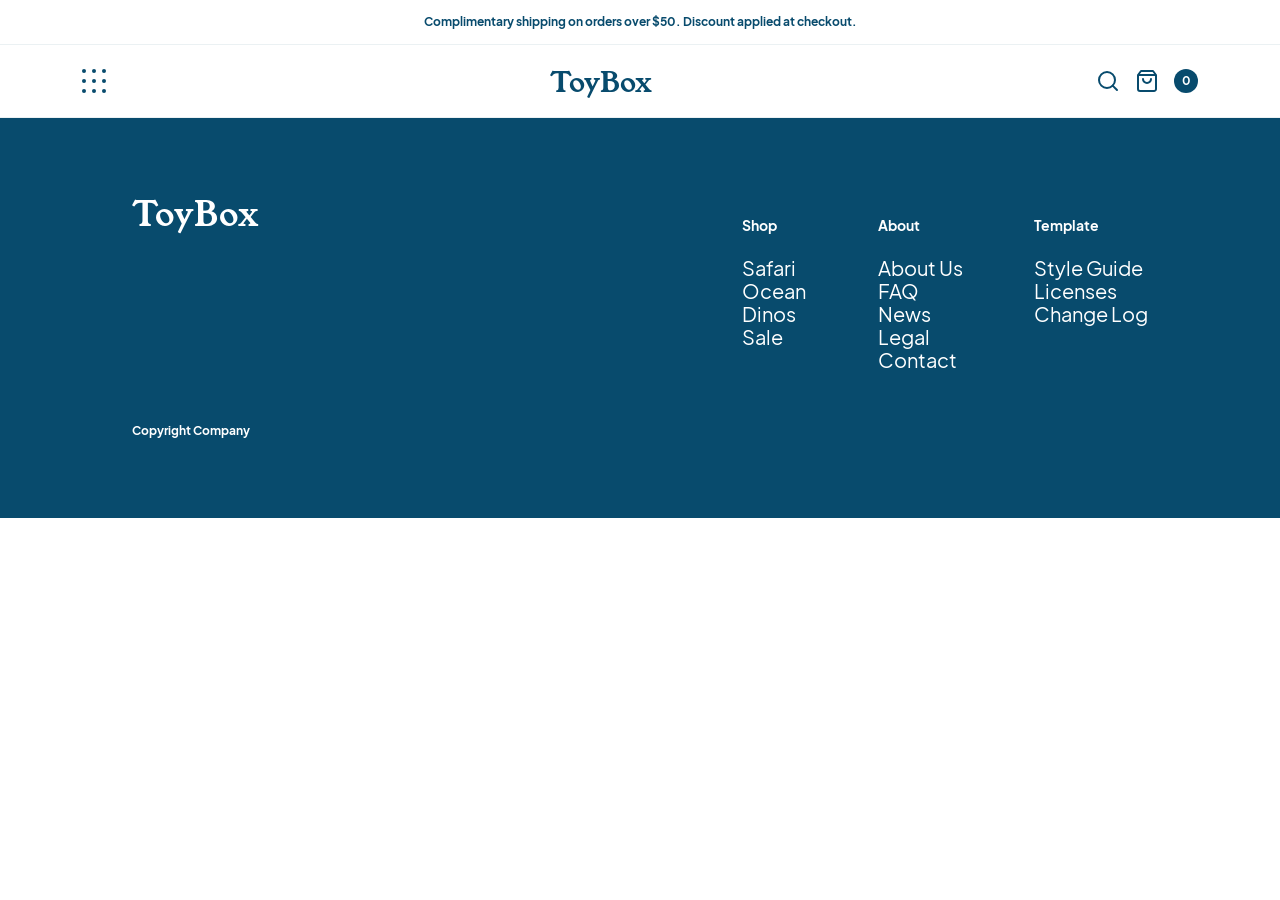
==== contact.html @ a92936cc "contact.html file added" ====
<!DOCTYPE html>
<html lang="en">
<head>
    <meta charset="UTF-8">
    <meta http-equiv="X-UA-Compatible" content="IE=edge">
    <meta name="viewport" content="width=device-width, initial-scale=1.0">
    <link rel="stylesheet" href="./styles/styles.css">
    <!-- link to font awesome social icons -->
    <title>Contact</title>
</head>
<body>

    <!-- skip link -->
	<a href="#mainContent" class="skip-link">Skip to main content.</a>

	<!-- announcements bar -->
	<div class="announcements">
		<div class="wrapper">
			<p class="smallCopy">Complimentary shipping on orders over $50. Discount applied at checkout.</p>
		</div>
	</div>

	<!-- navigation bar -->
	<nav class="navBar">
		<div class="wrapper">
			<!-- slide out menu -->
			<input type="checkbox" id="openSideMenu">
			<label for="openSideMenu">
				<img src="./assets/menu-button.svg" alt="menu button">
			</label>

			<!-- slide out nav content -->
			<div class="slideOutNav">
				<button class="menuClose">x</button>

				<!-- menu content -->
				<nav>
					<ul>
						<li><a href="#">Shop</a></li>
						<li><a href="#">About</a></li>
						<li><a href="#">FAQ</a></li>
						<li><a href="#">News</a></li>
						<li><a href="./contact.html">Contact</a></li>
					</ul>
				</nav>
			</div>

			<!-- navBar, Logo -->
			<a href="#home" class="logo">
				<h1>ToyBox</h1>
			</a>

			<div class="searchCart">
			<!-- search, cart -->
				<button class="menuIcons">
					<img src="./assets/search.svg" alt="search icon">
				</button>
			
				<a href="#" class="bag">
				<img src="./assets/shop-bag.svg" alt="shop icon"></a>

				<div class="counter">
					<p class="smallCopy">0</p>
				</div>
			</div>
		</div>
	</nav>

<main>
		<!-- footer -->
		<footer id="footer" class="footer">
			<div class="wrapper">
				<div class="footerFlexContainer">
					<!-- logo -->
					<a href="#" class="footerLogo">
						<h4>ToyBox</h4>
					</a>
					
					<!-- footer nav container -->
					<div class="footerNav">
						<nav>
							<ul class="footerShop">
								<li>
									<h5>Shop</h5>
								</li>
								<li>
									<a href="#">Safari</a>
								</li>
								<li>
									<a href="#">Ocean</a>
								</li>
								<li>
									<a href="#">Dinos</a>
								</li>
								<li>
									<a href="#">Sale</a>
								</li>
							</ul> <!-- end of footer shop list -->

							<ul class="footerAbout">
								<li>
									<h5>About</h5>
								</li>
								<li>
									<a href="#">About Us</a>
								</li>
								<li>
									<a href="#">FAQ</a>
								</li>
								<li>
									<a href="#">News</a>
								</li>
								<li>
									<a href="#">Legal</a>
								</li>
								<li>
									<a href="./contact.html">Contact</a>
								</li>
							</ul> <!-- end of footer about list -->

							<ul class="footerTemp">
								<li>
									<h5>Template</h5>
								</li>
								<li>
									<a href="#">Style Guide</a>
								</li>
								<li>
									<a href="#">Licenses</a>
								</li>
								<li>
									<a href="#">Change Log</a>
								</li>
							</ul> <!-- end of footer template list -->
						</nav>
					</div> <!-- end footerNav -->
					
				</div> <!-- end footer flex container -->


				<!-- social icons and copyright container -->
				<div class="social"> <!-- social icon container -->
					<a href="#">
						<i class="fab fa-twitter" aria-hidden="true"></i>
						<span class="sr-only"></span> <!-- aria and span for accessibility / screen readers! -->
					</a>
					<a href="#">
						<i class="fab fa-pinterest" aria-hidden="true"></i>
						<span class="sr-only"></span>
					</a>
					<a href="#">
						<i class="fab fa-instagram" aria-hidden="true"></i>
						<span class="sr-only"></span>
					</a>	
					<a href="#">
						<i class="fab fa-facebook" aria-hidden="true"></i>
						<span class="sr-only"></span>
					</a>
				</div> <!-- end of social container -->

				<!-- copyright container -->
				<div class="copyright"> 
					<p class="smallCopy">Copyright Company</p>
				</div>

			</div> <!-- end of wrapper -->
		</footer>
	</main>


</body>
</html>
---- styles/styles.css ----
html {
  line-height: 1.15;
  -ms-text-size-adjust: 100%;
  -webkit-text-size-adjust: 100%;
}

body {
  margin: 0;
}

article, aside, footer, header, nav, section {
  display: block;
}

h1 {
  font-size: 2em;
  margin: 0.67em 0;
}

figcaption, figure, main {
  display: block;
}

figure {
  margin: 1em 40px;
}

hr {
  -webkit-box-sizing: content-box;
          box-sizing: content-box;
  height: 0;
  overflow: visible;
}

pre {
  font-family: monospace, monospace;
  font-size: 1em;
}

a {
  background-color: transparent;
  -webkit-text-decoration-skip: objects;
}

abbr[title] {
  border-bottom: none;
  text-decoration: underline;
  -webkit-text-decoration: underline dotted;
          text-decoration: underline dotted;
}

b, strong {
  font-weight: inherit;
}

b, strong {
  font-weight: bolder;
}

code, kbd, samp {
  font-family: monospace, monospace;
  font-size: 1em;
}

dfn {
  font-style: italic;
}

mark {
  background-color: #ff0;
  color: #000;
}

small {
  font-size: 80%;
}

sub, sup {
  font-size: 75%;
  line-height: 0;
  position: relative;
  vertical-align: baseline;
}

sub {
  bottom: -0.25em;
}

sup {
  top: -0.5em;
}

audio, video {
  display: inline-block;
}

audio:not([controls]) {
  display: none;
  height: 0;
}

img {
  border-style: none;
}

svg:not(:root) {
  overflow: hidden;
}

button, input, optgroup, select, textarea {
  font-family: sans-serif;
  font-size: 100%;
  line-height: 1.15;
  margin: 0;
}

button, input {
  overflow: visible;
}

button, select {
  text-transform: none;
}

button, html [type=button], [type=reset], [type=submit] {
  -webkit-appearance: button;
}

button::-moz-focus-inner, [type=button]::-moz-focus-inner, [type=reset]::-moz-focus-inner, [type=submit]::-moz-focus-inner {
  border-style: none;
  padding: 0;
}

button:-moz-focusring, [type=button]:-moz-focusring, [type=reset]:-moz-focusring, [type=submit]:-moz-focusring {
  outline: 1px dotted ButtonText;
}

fieldset {
  padding: 0.35em 0.75em 0.625em;
}

legend {
  -webkit-box-sizing: border-box;
          box-sizing: border-box;
  color: inherit;
  display: table;
  max-width: 100%;
  padding: 0;
  white-space: normal;
}

progress {
  display: inline-block;
  vertical-align: baseline;
}

textarea {
  overflow: auto;
}

[type=checkbox], [type=radio] {
  -webkit-box-sizing: border-box;
          box-sizing: border-box;
  padding: 0;
}

[type=number]::-webkit-inner-spin-button, [type=number]::-webkit-outer-spin-button {
  height: auto;
}

[type=search] {
  -webkit-appearance: textfield;
  outline-offset: -2px;
}

[type=search]::-webkit-search-cancel-button, [type=search]::-webkit-search-decoration {
  -webkit-appearance: none;
}

::-webkit-file-upload-button {
  -webkit-appearance: button;
  font: inherit;
}

details, menu {
  display: block;
}

summary {
  display: list-item;
}

canvas {
  display: inline-block;
}

template {
  display: none;
}

[hidden] {
  display: none;
}

html {
  -webkit-box-sizing: border-box;
          box-sizing: border-box;
}

*, *:before, *:after {
  -webkit-box-sizing: inherit;
          box-sizing: inherit;
}

.sr-only {
  position: absolute;
  width: 1px;
  height: 1px;
  margin: -1px;
  border: 0;
  padding: 0;
  white-space: nowrap;
  -webkit-clip-path: inset(100%);
          clip-path: inset(100%);
  clip: rect(0 0 0 0);
  overflow: hidden;
}

@font-face {
  font-family: "Jakarta Sans";
  src: url("../fonts/PlusJakarta_Sans-2.5/webfonts/PlusJakartaSans-Regular.woff"), url("../fonts/PlusJakarta_Sans-2.5/static/PlusJakartaSans-Regular.ttf"), url("../fonts/PlusJakarta_Sans-2.5/webfonts/PlusJakartaSans-Regular.woff2");
  font-weight: normal;
}
/* importing Jakarta Sans font in bold */
@font-face {
  font-family: "Jakarta Sans";
  src: url("../fonts/PlusJakarta_Sans-2.5/webfonts/PlusJakartaSans-Bold.woff"), url("../fonts/PlusJakarta_Sans-2.5/webfonts/PlusJakartaSans-Bold.woff2"), url("../fonts/PlusJakarta_Sans-2.5/static/PlusJakartaSans-Bold.ttf");
  font-weight: bold;
}
@font-face {
  font-family: "Young Serif";
  src: url("../fonts/youngserif/YoungSerif-Regular.otf");
}
html {
  font-size: 125%;
}

body {
  font-family: "Jakarta Sans";
  font-weight: normal;
  color: #084b6d;
}

h1, h2, h3, h4, blockquote {
  font-family: "Young Serif";
  font-weight: normal;
  color: #084b6d;
  margin: 0;
}

h1 {
  font-size: 1.4rem;
}

h2 {
  font-size: 2rem;
}

h3 {
  font-size: 2.7rem;
}

h4 {
  font-size: 1.7rem;
}

h5 {
  font-size: 0.7rem;
}

ul, li, a, input {
  margin: 0;
  padding: 0;
}

ul {
  list-style: none;
}

a {
  text-decoration: none;
  color: inherit;
}

.smallCopy {
  font-size: 0.6rem;
  font-weight: bold;
  margin: 0;
  line-height: 1.2rem;
}

button {
  background-color: transparent;
  border: none;
  padding: 0;
  cursor: pointer;
}

img {
  max-width: 100%;
  display: block;
}

.wrapper {
  max-width: 1260px;
  width: 90%;
  margin: 0 auto;
}

section {
  margin-bottom: 90px;
}

.button {
  padding: 18px 36px;
  border: 2px solid #084b6d;
  font-size: 0.8rem;
  font-weight: bold;
  text-align: center;
  -webkit-transition: 0.3s;
  transition: 0.3s;
}

.shopButton, .aboutButton {
  color: #084b6d;
  background-color: transparent;
}
.shopButton:hover, .shopButton:focus, .aboutButton:hover, .aboutButton:focus {
  background-color: #084b6d;
  color: #fff;
}

.skip-link {
  position: absolute;
  left: -1000px;
  top: 5px;
  background-color: #fff;
  color: black;
  z-index: 10;
}
.skip-link:focus {
  left: 0;
}

.announcements {
  text-align: center;
  padding: 10px 0;
}

.navBar {
  position: sticky;
  top: 0;
  padding: 20px;
  border-top: 1px solid rgba(8, 75, 109, 0.08);
  border-bottom: 1px solid rgba(8, 75, 109, 0.08);
  background-color: #fff;
  z-index: 10;
}
.navBar .wrapper {
  display: -webkit-box;
  display: -ms-flexbox;
  display: flex;
  -webkit-box-pack: justify;
      -ms-flex-pack: justify;
          justify-content: space-between;
  -webkit-box-align: center;
      -ms-flex-align: center;
          align-items: center;
}
.navBar input[type=checkbox] {
  opacity: 0;
  position: absolute;
}
.navBar input[type=checkbox]:checked ~ .slideOutNav {
  left: 0;
}

.searchCart {
  display: -webkit-box;
  display: -ms-flexbox;
  display: flex;
}
.searchCart .menuIcons, .searchCart .bag {
  margin-right: 15px;
}
.searchCart .menuIcons {
  background-color: transparent;
  border: none;
}
.searchCart .bag {
  display: -webkit-box;
  display: -ms-flexbox;
  display: flex;
}
.searchCart .counter {
  display: -webkit-box;
  display: -ms-flexbox;
  display: flex;
  -webkit-box-align: center;
      -ms-flex-align: center;
          align-items: center;
}
.searchCart .counter p {
  width: 24px;
  height: 24px;
  background: #084b6d;
  border-radius: 50%;
  color: #fff;
  text-align: center;
}

.slideOutNav {
  background-color: #084b6d;
  position: fixed;
  top: 0;
  left: -506px;
  height: 100vh;
  width: 100%;
  max-width: 506px;
  color: #fff;
  font-family: "Young Serif";
  padding: 35px 50px;
  -webkit-transition: 0.75s;
  transition: 0.75s;
}
.slideOutNav a {
  font-size: 1.6rem;
  font-family: "Young Serif";
  line-height: 2.5rem;
  color: white;
  -webkit-transition: 0.3s;
  transition: 0.3s;
}
.slideOutNav a:hover, .slideOutNav a:focus {
  color: rgba(255, 255, 255, 0.5);
}

.menuClose {
  color: #fff;
  font-size: 1.2rem;
  text-align: right;
  display: block;
  width: 100%;
  border: none;
}

header {
  background-color: #f8fbf3;
}

header .wrapper {
  display: -webkit-box;
  display: -ms-flexbox;
  display: flex;
  width: 100%;
  margin: 0;
  -webkit-box-pack: justify;
      -ms-flex-pack: justify;
          justify-content: space-between;
  -webkit-box-align: center;
      -ms-flex-align: center;
          align-items: center;
}

.headerImgContainer {
  width: 48%;
}

.textContainer {
  width: 48%;
}

.categoryList {
  display: -webkit-box;
  display: -ms-flexbox;
  display: flex;
  -ms-flex-wrap: wrap;
      flex-wrap: wrap;
  -webkit-box-pack: center;
      -ms-flex-pack: center;
          justify-content: center;
}
.categoryList .itemOne {
  background-color: #ffd698;
}
.categoryList .itemTwo {
  background-color: #f4fcff;
}
.categoryList .itemThree {
  background-color: #f8fbf3;
}
.categoryList .itemFour {
  background-color: #fff5f5;
}
.categoryList .items {
  border-radius: 10%;
  width: calc(45% - 50px);
  margin: 50px 25px 25px;
  padding: 40px;
  text-align: center;
  -webkit-transition: 0.3s;
  transition: 0.3s;
}
.categoryList .items img {
  border-radius: 10%;
  margin-bottom: 15px;
}
.categoryList .items:hover {
  -webkit-transform: scale(0.9);
          transform: scale(0.9);
}

.play {
  background-image: url(../assets/background-image.jpg);
  background-size: cover;
  background-position: center;
  min-height: 90vh;
}
.play .wrapper {
  display: -webkit-box;
  display: -ms-flexbox;
  display: flex;
  -webkit-box-pack: center;
      -ms-flex-pack: center;
          justify-content: center;
  -webkit-box-align: center;
      -ms-flex-align: center;
          align-items: center;
  min-height: 90vh;
}
.play .playContent {
  width: 60%;
  border: 24px solid #f4fcff;
  background-color: #fff;
  padding: 60px;
  text-align: center;
}

footer {
  background: #084b6d;
  color: #fff;
  padding: 75px;
}

.footerLogo h4 {
  color: #fff;
}

.footerFlexContainer {
  display: -webkit-box;
  display: -ms-flexbox;
  display: flex;
  -webkit-box-pack: justify;
      -ms-flex-pack: justify;
          justify-content: space-between;
}

.footerNav {
  width: 40%;
}
.footerNav nav {
  display: -webkit-box;
  display: -ms-flexbox;
  display: flex;
  -webkit-box-pack: justify;
      -ms-flex-pack: justify;
          justify-content: space-between;
}

.social {
  display: -webkit-box;
  display: -ms-flexbox;
  display: flex;
  -webkit-box-pack: justify;
      -ms-flex-pack: justify;
          justify-content: space-between;
  margin-top: 25px;
}
.social i {
  margin: 0 15px;
}

@media (max-width: 1000px) {
  .categoryList .items {
    padding: 25px;
  }

  .footerFlexContainer {
    -webkit-box-orient: vertical;
    -webkit-box-direction: normal;
        -ms-flex-direction: column;
            flex-direction: column;
    -webkit-box-align: center;
        -ms-flex-align: center;
            align-items: center;
  }
  .footerFlexContainer .footerNav {
    width: 100%;
  }
}
@media (max-width: 800px) {
  header .wrapper {
    -webkit-box-orient: vertical;
    -webkit-box-direction: normal;
        -ms-flex-direction: column;
            flex-direction: column;
  }
  header .wrapper .headerImgContainer {
    width: 100%;
  }
  header .wrapper img {
    max-height: 350px;
    -o-object-fit: cover;
       object-fit: cover;
    width: 100%;
  }

  .categoryList .items {
    padding: 15px;
    margin: 20px 15px;
  }

  .playContent {
    width: 100%;
    padding: 15px;
  }
}
@media (max-width: 500px) {
  .categoryList .items {
    width: 100%;
    margin: 10px;
  }

  .play .wrapper .playContent {
    padding: 10px 10px 15px;
  }

  .footerNav nav {
    -webkit-box-orient: vertical;
    -webkit-box-direction: normal;
        -ms-flex-direction: column;
            flex-direction: column;
    -webkit-box-align: center;
        -ms-flex-align: center;
            align-items: center;
  }

  .social {
    -webkit-box-orient: vertical;
    -webkit-box-direction: normal;
        -ms-flex-direction: column;
            flex-direction: column;
    -webkit-box-align: center;
        -ms-flex-align: center;
            align-items: center;
  }
}
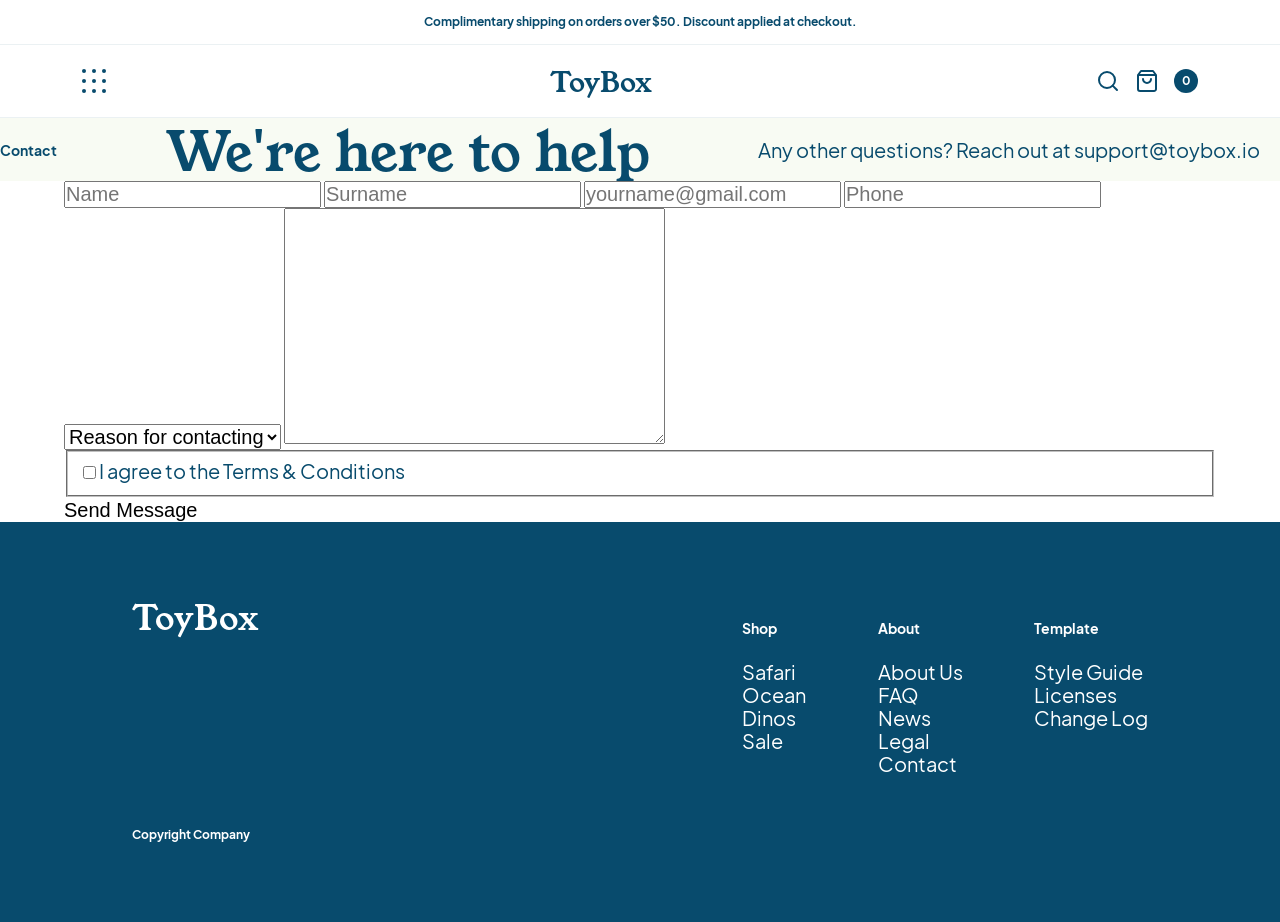
==== commit 9fb41461: "set up contact form" ====
--- a/contact.html
+++ b/contact.html
@@ -10,17 +10,17 @@
 </head>
 <body>
 
-    <!-- skip link -->
+<!-- skip link -->
 	<a href="#mainContent" class="skip-link">Skip to main content.</a>
 
-	<!-- announcements bar -->
+<!-- announcements bar -->
 	<div class="announcements">
 		<div class="wrapper">
 			<p class="smallCopy">Complimentary shipping on orders over $50. Discount applied at checkout.</p>
 		</div>
 	</div>
 
-	<!-- navigation bar -->
+<!-- navigation bar -->
 	<nav class="navBar">
 		<div class="wrapper">
 			<!-- slide out menu -->
@@ -66,13 +66,59 @@
 		</div>
 	</nav>
 
-<main>
-		<!-- footer -->
+<!-- header -->
+    <header class="contactHeader">
+        <div class="wrapper">
+            <h5>Contact</h5>
+            <h3>We're here to help</h3>
+            <p>Any other questions? Reach out at <a href="mailto:support@toybox.io">support@toybox.io</a></p>
+        </div>
+    </header>
+
+<!-- main section -->
+    <main class="contact" id="mainContent">
+        <div class="wrapper">
+            <form action="">
+
+                <label for="name" class="sr-only">Name:</label>
+                <input type="text" id="name" placeholder="Name">
+
+                <label for="surname" class="sr-only">Surname:</label>
+                <input type="text" id="surname" placeholder="Surname">
+
+                <label for="email" class="sr-only">Email:</label>
+                <input type="email" id="email" placeholder="yourname@gmail.com">
+
+                <label for="phone" class="sr-only">Phone:</label>
+                <input type="tel" id="phone" placeholder="Phone">
+
+                <select name="reason" id="reason">
+                    <option value="placeholder" disabled selected>Reason for contacting</option>
+                    <option value="refund">Refund request</option>
+                    <option value="status">Order status updates</option>
+                    <option value="praise">Praise!</option>
+                    <option value="complaint">General concerns</option>
+                </select>
+
+                <label for="message" class="sr-only">Message for me:</label>
+                <textarea id="message" cols="30" rows="10"></textarea>
+
+                <fieldset>
+                    <input type="checkbox" id="terms">
+                    <label for="terms">I agree to the Terms & Conditions</label>
+                </fieldset>
+
+                <button type="submit">Send Message</button>
+            </form>
+        </div>
+    </main>
+
+<!-- footer -->
 		<footer id="footer" class="footer">
 			<div class="wrapper">
 				<div class="footerFlexContainer">
 					<!-- logo -->
-					<a href="#" class="footerLogo">
+					<a href="./index.html" class="footerLogo">
 						<h4>ToyBox</h4>
 					</a>
 					
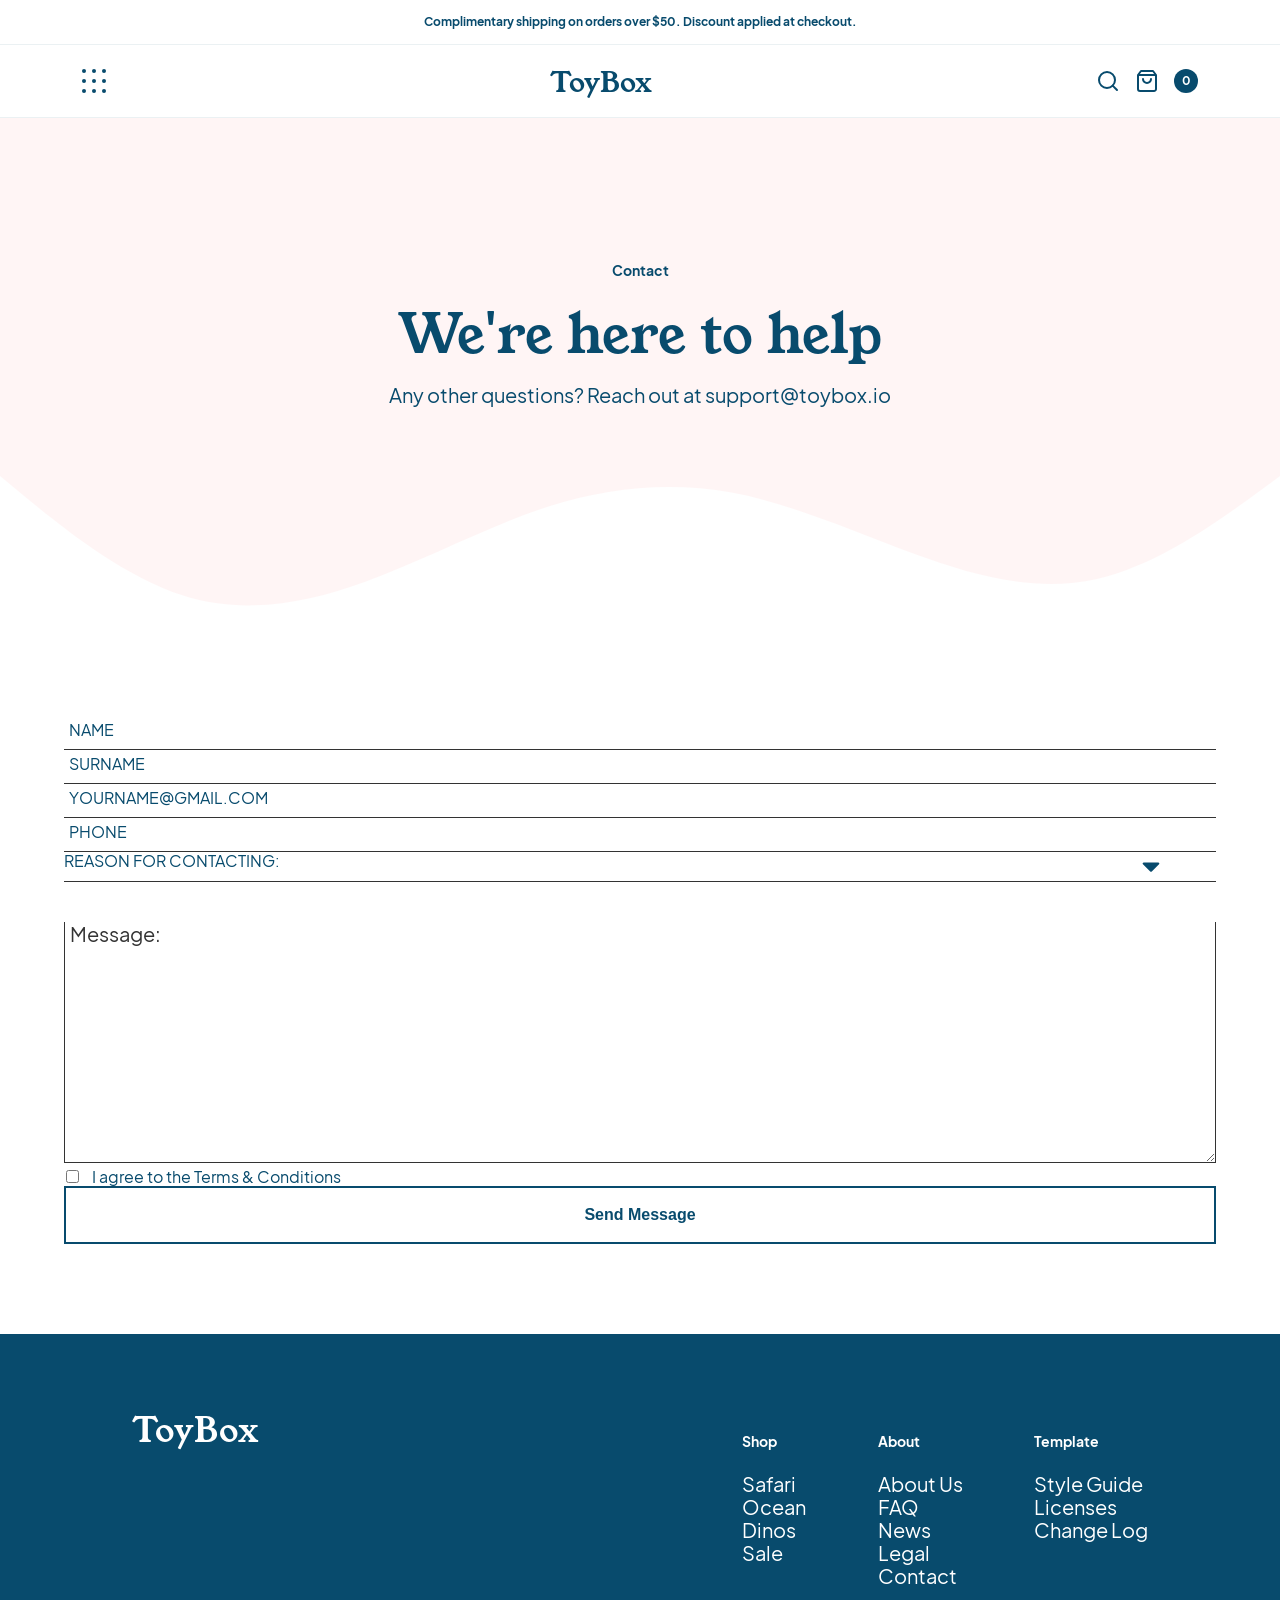
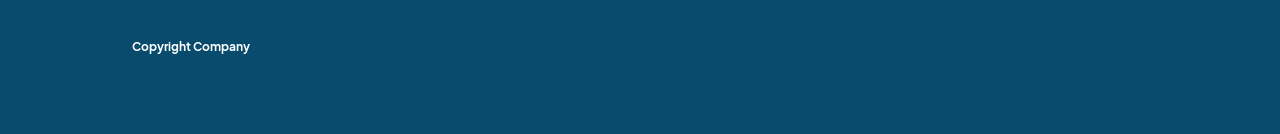
==== commit 5efe058f: "finished form" ====
--- a/contact.html
+++ b/contact.html
@@ -93,22 +93,22 @@
                 <input type="tel" id="phone" placeholder="Phone">
 
                 <select name="reason" id="reason">
-                    <option value="placeholder" disabled selected>Reason for contacting</option>
+                    <option value="placeholder" disabled selected="true">Reason for contacting:</option>
                     <option value="refund">Refund request</option>
                     <option value="status">Order status updates</option>
                     <option value="praise">Praise!</option>
                     <option value="complaint">General concerns</option>
                 </select>
 
-                <label for="message" class="sr-only">Message for me:</label>
-                <textarea id="message" cols="30" rows="10"></textarea>
+                <label for="message" class="sr-only"></label>
+                <textarea id="message" cols="30" rows="10">Message:</textarea>
 
                 <fieldset>
                     <input type="checkbox" id="terms">
                     <label for="terms">I agree to the Terms & Conditions</label>
                 </fieldset>
 
-                <button type="submit">Send Message</button>
+                <button type="submit" class="button shopButton">Send Message</button>
             </form>
         </div>
     </main>
--- a/styles/styles.css
+++ b/styles/styles.css
@@ -480,6 +480,31 @@
   width: 48%;
 }
 
+.contactHeader {
+  background-color: #fff5f5;
+  padding-top: 120px;
+}
+
+.contactHeader .wrapper {
+  -webkit-box-orient: vertical;
+  -webkit-box-direction: normal;
+      -ms-flex-direction: column;
+          flex-direction: column;
+  margin: 0 auto;
+  padding-bottom: 50px;
+}
+
+.contactHeader::after {
+  content: "";
+  width: 100%;
+  height: 150px;
+  background-image: url(../assets/wave.svg);
+  background-size: 100% 150px;
+  background-color: #fff5f5;
+  background-repeat: no-repeat;
+  display: block;
+}
+
 .categoryList {
   display: -webkit-box;
   display: -ms-flexbox;
@@ -664,4 +689,93 @@
         -ms-flex-align: center;
             align-items: center;
   }
+}
+.contact form {
+  display: -webkit-box;
+  display: -ms-flexbox;
+  display: flex;
+  -webkit-box-orient: vertical;
+  -webkit-box-direction: normal;
+      -ms-flex-direction: column;
+          flex-direction: column;
+  margin: 90px 0;
+}
+
+input, textarea {
+  border: none;
+  font-family: "Jakarta Sans";
+  color: #333;
+  padding: 0 0 10px 5px;
+}
+input::-webkit-input-placeholder, textarea::-webkit-input-placeholder {
+  font-size: 0.8rem;
+  color: #084b6d;
+  text-transform: uppercase;
+}
+input::-moz-placeholder, textarea::-moz-placeholder {
+  font-size: 0.8rem;
+  color: #084b6d;
+  text-transform: uppercase;
+}
+input:-ms-input-placeholder, textarea:-ms-input-placeholder {
+  font-size: 0.8rem;
+  color: #084b6d;
+  text-transform: uppercase;
+}
+input::-ms-input-placeholder, textarea::-ms-input-placeholder {
+  font-size: 0.8rem;
+  color: #084b6d;
+  text-transform: uppercase;
+}
+input::placeholder, textarea::placeholder {
+  font-size: 0.8rem;
+  color: #084b6d;
+  text-transform: uppercase;
+}
+input:focus, textarea:focus {
+  border-bottom: 1px solid #084b6d;
+  outline: none;
+}
+
+input {
+  border-bottom: 1px solid #333;
+}
+
+textarea {
+  border: 1px solid #333;
+  border-top: none;
+}
+
+select {
+  -webkit-appearance: none;
+     -moz-appearance: none;
+          appearance: none;
+  border: none;
+  font-family: "Jakarta Sans";
+  color: #084b6d;
+  background-color: #fff;
+  text-transform: uppercase;
+  padding-bottom: 10px;
+  margin-bottom: 40px;
+  font-size: 0.8rem;
+  border-bottom: 1px solid #333;
+  background-image: url(../assets/caret-down-solid.svg);
+  background-repeat: no-repeat;
+  background-position: 95% 0;
+}
+
+option {
+  font-family: "Jakarta Sans";
+}
+
+fieldset {
+  border: none;
+  padding: 0;
+}
+fieldset label {
+  font-size: 0.8rem;
+  margin-left: 10px;
+}
+fieldset input {
+  accent-color: #084b6d;
 }
